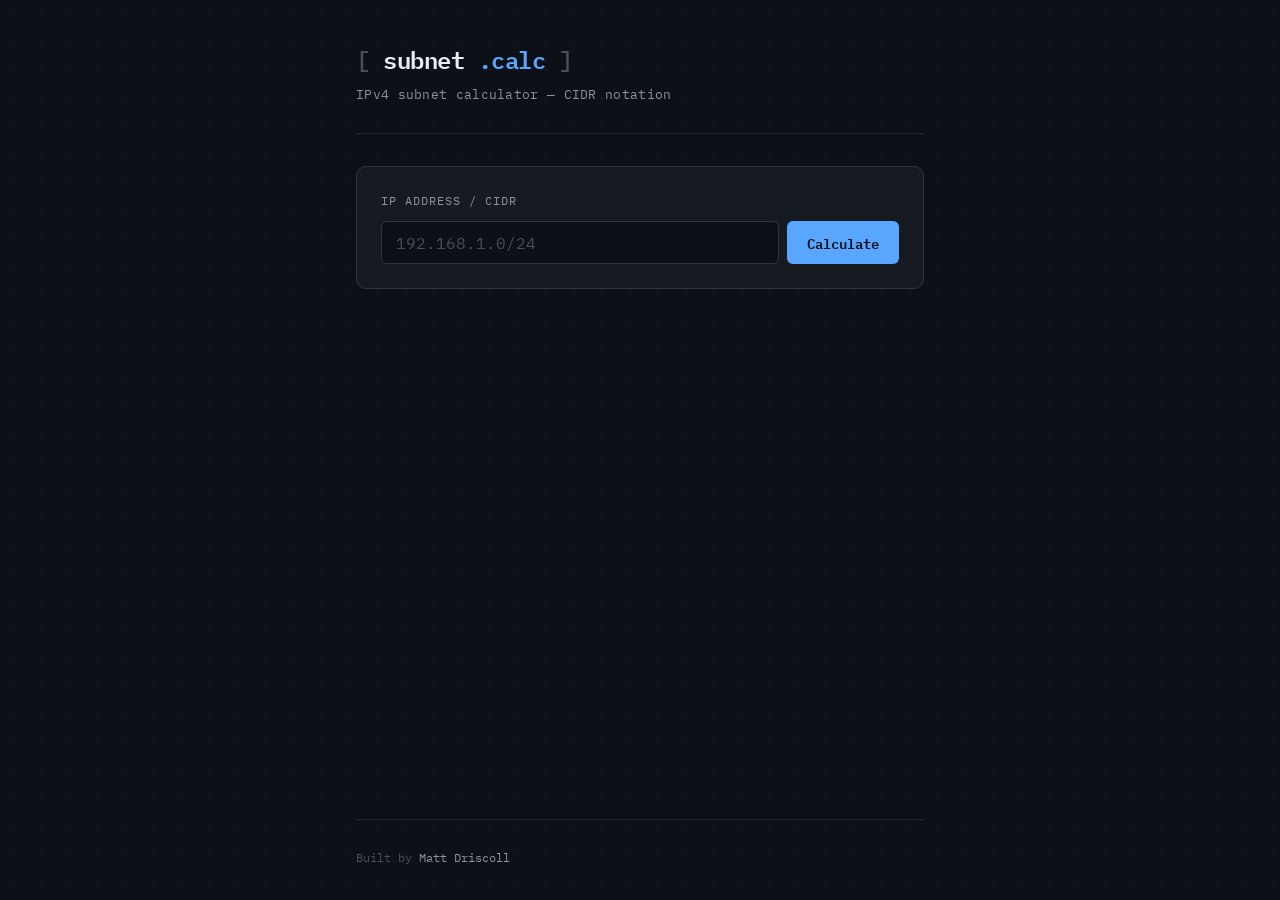
==== index.html @ 5d2c5b78 "deploy: add frontend files to root for GitHub Pages" ====
<!DOCTYPE html>
<html lang="en">
<head>
  <meta charset="UTF-8" />
  <meta name="viewport" content="width=device-width, initial-scale=1.0" />
  <title>Subnet Calculator</title>
  <link rel="preconnect" href="https://fonts.googleapis.com" />
  <link rel="preconnect" href="https://fonts.gstatic.com" crossorigin />
  <link href="https://fonts.googleapis.com/css2?family=IBM+Plex+Mono:wght@400;600&family=IBM+Plex+Sans:wght@400;500;600&display=swap" rel="stylesheet" />
  <link rel="stylesheet" href="style.css" />
</head>
<body>
 
  <div class="page">
 
    <header class="site-header">
      <div class="header-inner">
        <div class="logo">
          <span class="logo-bracket">[</span>
          subnet
          <span class="logo-accent">.calc</span>
          <span class="logo-bracket">]</span>
        </div>
        <p class="tagline">IPv4 subnet calculator — CIDR notation</p>
      </div>
    </header>
 
    <main class="main">
 
      <section class="card input-card">
        <form id="subnetForm" novalidate>
          <label class="field-label" for="cidr">IP Address / CIDR</label>
          <div class="input-row">
            <input
              type="text"
              id="cidr"
              name="cidr"
              class="cidr-input"
              placeholder="192.168.1.0/24"
              autocomplete="off"
              spellcheck="false"
              required
            />
            <button type="submit" class="calc-btn">Calculate</button>
          </div>
          <p id="errorMsg" class="error-msg hidden" role="alert"></p>
        </form>
      </section>
 
      <section id="result" class="card result-card hidden" aria-live="polite">
        <h2 class="card-title">Results</h2>
        <ul id="resultList" class="result-list"></ul>
      </section>
 
      <section id="history" class="card history-card hidden">
        <div class="history-header">
          <h2 class="card-title">History</h2>
          <button id="clearHistory" class="clear-btn">Clear</button>
        </div>
        <ul id="historyList" class="history-list"></ul>
      </section>
 
    </main>
 
    <footer class="site-footer">
      <p>Built by <a href="https://github.com/mrdrisk" target="_blank" rel="noopener">Matt Driscoll</a></p>
    </footer>
 
  </div>
 
  <!-- Load core logic first, then UI controller -->
  <script src="subnet.js"></script>
  <script src="script.js"></script>
 
</body>
</html>
---- style.css ----
/* ── Variables ───────────────────────────────────────────────────────────────── */
:root {
  --bg:          #0d1117;
  --surface:     #161b22;
  --surface-2:   #1c2330;
  --border:      #30363d;
  --border-light:#21262d;
  --accent:      #58a6ff;
  --accent-dim:  rgba(88, 166, 255, 0.12);
  --green:       #3fb950;
  --green-dim:   rgba(63, 185, 80, 0.1);
  --red:         #f85149;
  --red-dim:     rgba(248, 81, 73, 0.1);
  --text:        #e6edf3;
  --text-muted:  #8b949e;
  --text-subtle: #484f58;
  --mono:        'IBM Plex Mono', monospace;
  --sans:        'IBM Plex Sans', sans-serif;
  --radius:      6px;
  --radius-lg:   10px;
}
 
/* ── Reset ───────────────────────────────────────────────────────────────────── */
*, *::before, *::after {
  box-sizing: border-box;
  margin: 0;
  padding: 0;
}
 
/* ── Base ────────────────────────────────────────────────────────────────────── */
html { font-size: 16px; }
 
body {
  font-family: var(--sans);
  background: var(--bg);
  color: var(--text);
  min-height: 100vh;
  line-height: 1.6;
  -webkit-font-smoothing: antialiased;
}
 
/* Subtle dot-grid background */
body::before {
  content: '';
  position: fixed;
  inset: 0;
  background-image: radial-gradient(circle, #30363d 1px, transparent 1px);
  background-size: 28px 28px;
  opacity: 0.35;
  pointer-events: none;
  z-index: 0;
}
 
/* ── Layout ──────────────────────────────────────────────────────────────────── */
.page {
  position: relative;
  z-index: 1;
  display: flex;
  flex-direction: column;
  min-height: 100vh;
  max-width: 600px;
  margin: 0 auto;
  padding: 0 16px;
}
 
/* ── Header ──────────────────────────────────────────────────────────────────── */
.site-header {
  padding: 40px 0 28px;
  border-bottom: 1px solid var(--border-light);
  margin-bottom: 32px;
}
 
.logo {
  font-family: var(--mono);
  font-size: 1.5rem;
  font-weight: 600;
  letter-spacing: -0.5px;
  color: var(--text);
  margin-bottom: 6px;
}
 
.logo-bracket { color: var(--text-subtle); }
.logo-accent  { color: var(--accent); }
 
.tagline {
  font-size: 0.82rem;
  color: var(--text-muted);
  font-family: var(--mono);
  letter-spacing: 0.3px;
}
 
/* ── Main ────────────────────────────────────────────────────────────────────── */
.main {
  flex: 1;
  display: flex;
  flex-direction: column;
  gap: 16px;
}
 
/* ── Card ────────────────────────────────────────────────────────────────────── */
.card {
  background: var(--surface);
  border: 1px solid var(--border);
  border-radius: var(--radius-lg);
  padding: 24px;
}
 
.card-title {
  font-size: 0.75rem;
  font-family: var(--mono);
  text-transform: uppercase;
  letter-spacing: 1.5px;
  color: var(--text-muted);
  margin-bottom: 16px;
}
 
/* ── Input form ──────────────────────────────────────────────────────────────── */
.field-label {
  display: block;
  font-size: 0.78rem;
  font-family: var(--mono);
  color: var(--text-muted);
  text-transform: uppercase;
  letter-spacing: 1px;
  margin-bottom: 10px;
}
 
.input-row {
  display: flex;
  gap: 8px;
}
 
.cidr-input {
  flex: 1;
  background: var(--bg);
  border: 1px solid var(--border);
  border-radius: var(--radius);
  padding: 10px 14px;
  font-family: var(--mono);
  font-size: 1rem;
  color: var(--text);
  outline: none;
  transition: border-color 0.15s ease, box-shadow 0.15s ease;
}
 
.cidr-input::placeholder { color: var(--text-subtle); }
 
.cidr-input:focus {
  border-color: var(--accent);
  box-shadow: 0 0 0 3px rgba(88, 166, 255, 0.15);
}
 
.calc-btn {
  background: var(--accent);
  color: #0d1117;
  font-family: var(--mono);
  font-size: 0.88rem;
  font-weight: 600;
  border: none;
  border-radius: var(--radius);
  padding: 10px 20px;
  cursor: pointer;
  white-space: nowrap;
  transition: opacity 0.15s ease, transform 0.1s ease;
}
 
.calc-btn:hover  { opacity: 0.88; }
.calc-btn:active { transform: scale(0.97); }
 
/* ── Error message ───────────────────────────────────────────────────────────── */
.error-msg {
  margin-top: 10px;
  font-family: var(--mono);
  font-size: 0.82rem;
  color: var(--red);
  background: var(--red-dim);
  border: 1px solid rgba(248, 81, 73, 0.25);
  border-radius: var(--radius);
  padding: 8px 12px;
}
 
/* ── Result list ─────────────────────────────────────────────────────────────── */
.result-card {
  animation: slideIn 0.2s ease;
}
 
.result-list {
  list-style: none;
  display: flex;
  flex-direction: column;
  gap: 2px;
}
 
.result-list li {
  display: flex;
  justify-content: space-between;
  align-items: baseline;
  gap: 12px;
  padding: 9px 12px;
  border-radius: var(--radius);
  background: var(--surface-2);
  border: 1px solid var(--border-light);
  transition: border-color 0.15s;
}
 
.result-list li:hover {
  border-color: var(--border);
}
 
.result-label {
  font-size: 0.8rem;
  color: var(--text-muted);
  font-family: var(--mono);
  white-space: nowrap;
}
 
.result-value {
  font-family: var(--mono);
  font-size: 0.88rem;
  font-weight: 600;
  color: var(--text);
  text-align: right;
}
 
/* ── History ─────────────────────────────────────────────────────────────────── */
.history-header {
  display: flex;
  justify-content: space-between;
  align-items: center;
  margin-bottom: 16px;
}
 
.history-header .card-title { margin-bottom: 0; }
 
.clear-btn {
  font-family: var(--mono);
  font-size: 0.75rem;
  color: var(--text-muted);
  background: transparent;
  border: 1px solid var(--border);
  border-radius: var(--radius);
  padding: 4px 10px;
  cursor: pointer;
  transition: color 0.15s, border-color 0.15s;
}
 
.clear-btn:hover {
  color: var(--red);
  border-color: var(--red);
}
 
.history-list {
  list-style: none;
  display: flex;
  flex-direction: column;
  gap: 2px;
}
 
.history-list li {
  display: flex;
  align-items: center;
  gap: 10px;
  padding: 8px 12px;
  border-radius: var(--radius);
  cursor: pointer;
  border: 1px solid transparent;
  transition: background 0.15s, border-color 0.15s;
}
 
.history-list li:hover {
  background: var(--accent-dim);
  border-color: rgba(88, 166, 255, 0.2);
}
 
.history-input {
  font-family: var(--mono);
  font-size: 0.85rem;
  color: var(--text);
}
 
.history-arrow {
  font-size: 0.75rem;
  color: var(--text-subtle);
}
 
.history-network {
  font-family: var(--mono);
  font-size: 0.82rem;
  color: var(--accent);
}
 
/* ── Footer ──────────────────────────────────────────────────────────────────── */
.site-footer {
  padding: 28px 0 32px;
  border-top: 1px solid var(--border-light);
  margin-top: 32px;
  font-size: 0.78rem;
  color: var(--text-subtle);
  font-family: var(--mono);
}
 
.site-footer a {
  color: var(--text-muted);
  text-decoration: none;
  transition: color 0.15s;
}
 
.site-footer a:hover { color: var(--accent); }
 
/* ── Utility ─────────────────────────────────────────────────────────────────── */
.hidden { display: none !important; }
 
/* ── Animation ───────────────────────────────────────────────────────────────── */
@keyframes slideIn {
  from { opacity: 0; transform: translateY(8px); }
  to   { opacity: 1; transform: translateY(0); }
}
 
/* ── Responsive ──────────────────────────────────────────────────────────────── */
@media (max-width: 480px) {
  .site-header { padding: 28px 0 20px; }
  .card { padding: 18px; }
  .input-row { flex-direction: column; }
  .calc-btn { width: 100%; }
}
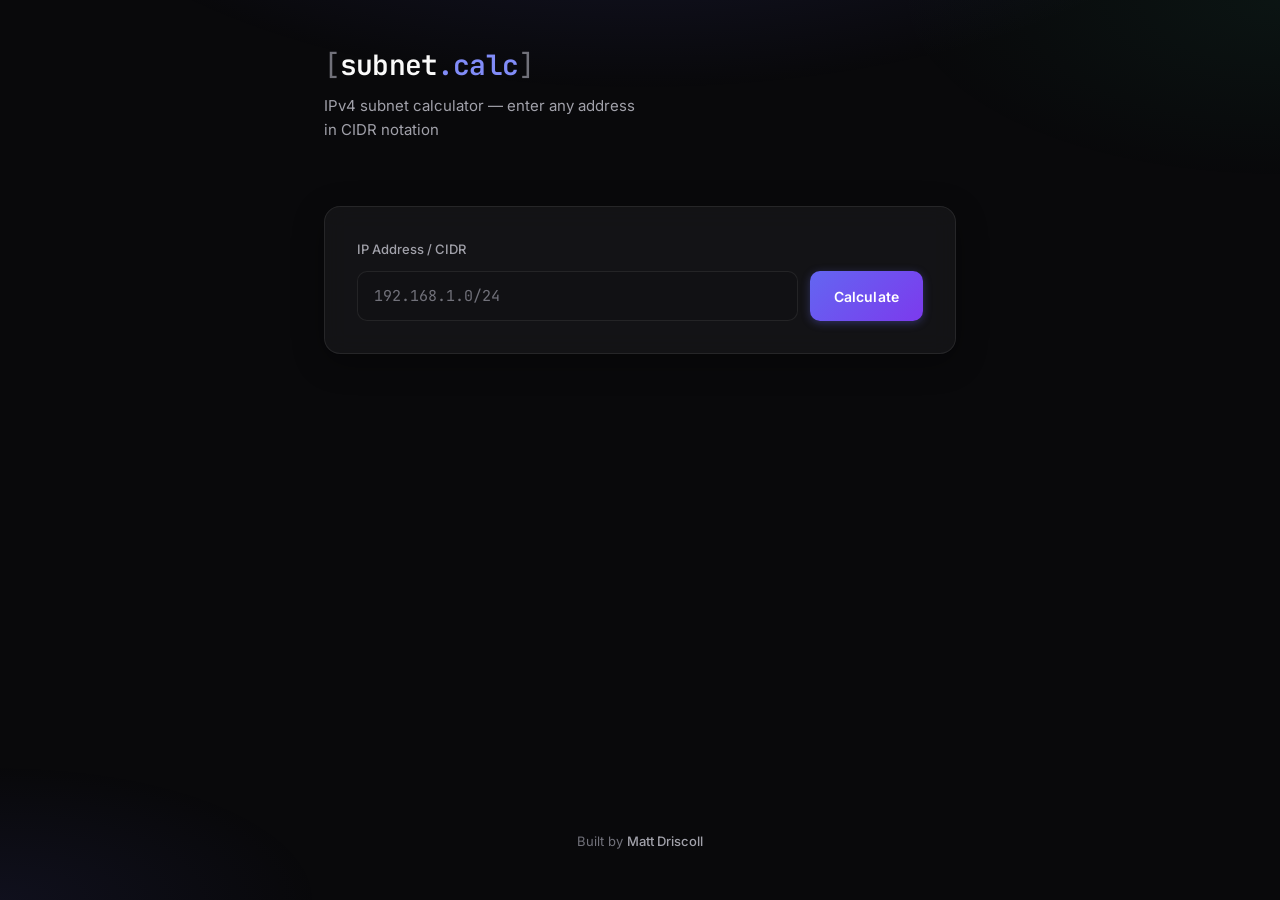
==== commit b9e9ef84: "style: modernize UI with updated layout, spacing, and color scheme Refresh the frontend with a clean" ====
--- a/index.html
+++ b/index.html
@@ -3,30 +3,29 @@
 <head>
   <meta charset="UTF-8" />
   <meta name="viewport" content="width=device-width, initial-scale=1.0" />
-  <title>Subnet Calculator</title>
+  <meta name="theme-color" content="#09090b" />
+  <meta name="description" content="IPv4 subnet calculator with full CIDR support — network address, broadcast, host range, and more." />
+  <title>subnet.calc — IPv4 Subnet Calculator</title>
   <link rel="preconnect" href="https://fonts.googleapis.com" />
   <link rel="preconnect" href="https://fonts.gstatic.com" crossorigin />
-  <link href="https://fonts.googleapis.com/css2?family=IBM+Plex+Mono:wght@400;600&family=IBM+Plex+Sans:wght@400;500;600&display=swap" rel="stylesheet" />
+  <link href="https://fonts.googleapis.com/css2?family=Inter:wght@400;500;600&family=JetBrains+Mono:wght@400;500;600&display=swap" rel="stylesheet" />
   <link rel="stylesheet" href="style.css" />
 </head>
 <body>
- 
+
   <div class="page">
- 
+
     <header class="site-header">
       <div class="header-inner">
         <div class="logo">
-          <span class="logo-bracket">[</span>
-          subnet
-          <span class="logo-accent">.calc</span>
-          <span class="logo-bracket">]</span>
+          <span class="logo-bracket">[</span>subnet<span class="logo-accent">.calc</span><span class="logo-bracket">]</span>
         </div>
-        <p class="tagline">IPv4 subnet calculator — CIDR notation</p>
+        <p class="tagline">IPv4 subnet calculator — enter any address in CIDR notation</p>
       </div>
     </header>
- 
+
     <main class="main">
- 
+
       <section class="card input-card">
         <form id="subnetForm" novalidate>
           <label class="field-label" for="cidr">IP Address / CIDR</label>
@@ -46,31 +45,30 @@
           <p id="errorMsg" class="error-msg hidden" role="alert"></p>
         </form>
       </section>
- 
+
       <section id="result" class="card result-card hidden" aria-live="polite">
         <h2 class="card-title">Results</h2>
         <ul id="resultList" class="result-list"></ul>
       </section>
- 
+
       <section id="history" class="card history-card hidden">
         <div class="history-header">
           <h2 class="card-title">History</h2>
-          <button id="clearHistory" class="clear-btn">Clear</button>
+          <button id="clearHistory" class="clear-btn" type="button">Clear</button>
         </div>
         <ul id="historyList" class="history-list"></ul>
       </section>
- 
+
     </main>
- 
+
     <footer class="site-footer">
       <p>Built by <a href="https://github.com/mrdrisk" target="_blank" rel="noopener">Matt Driscoll</a></p>
     </footer>
- 
+
   </div>
- 
-  <!-- Load core logic first, then UI controller -->
+
   <script src="subnet.js"></script>
   <script src="script.js"></script>
- 
+
 </body>
 </html>
--- a/style.css
+++ b/style.css
@@ -1,35 +1,52 @@
-/* ── Variables ───────────────────────────────────────────────────────────────── */
+/* ── Design tokens ─────────────────────────────────────────────────────────── */
 :root {
-  --bg:          #0d1117;
-  --surface:     #161b22;
-  --surface-2:   #1c2330;
-  --border:      #30363d;
-  --border-light:#21262d;
-  --accent:      #58a6ff;
-  --accent-dim:  rgba(88, 166, 255, 0.12);
-  --green:       #3fb950;
-  --green-dim:   rgba(63, 185, 80, 0.1);
-  --red:         #f85149;
-  --red-dim:     rgba(248, 81, 73, 0.1);
-  --text:        #e6edf3;
-  --text-muted:  #8b949e;
-  --text-subtle: #484f58;
-  --mono:        'IBM Plex Mono', monospace;
-  --sans:        'IBM Plex Sans', sans-serif;
-  --radius:      6px;
-  --radius-lg:   10px;
-}
- 
-/* ── Reset ───────────────────────────────────────────────────────────────────── */
+  --bg:            #09090b;
+  --bg-elevated:   #111114;
+  --surface:       rgba(24, 24, 27, 0.72);
+  --surface-hover: rgba(39, 39, 42, 0.65);
+  --border:        rgba(255, 255, 255, 0.08);
+  --border-strong: rgba(255, 255, 255, 0.14);
+  --accent:        #818cf8;
+  --accent-strong: #6366f1;
+  --accent-glow:   rgba(99, 102, 241, 0.35);
+  --accent-dim:    rgba(99, 102, 241, 0.12);
+  --green:         #34d399;
+  --green-dim:     rgba(52, 211, 153, 0.12);
+  --red:           #f87171;
+  --red-dim:       rgba(248, 113, 113, 0.1);
+  --text:          #fafafa;
+  --text-muted:    #a1a1aa;
+  --text-subtle:   #71717a;
+  --mono:          'JetBrains Mono', ui-monospace, monospace;
+  --sans:          'Inter', system-ui, sans-serif;
+  --radius:        10px;
+  --radius-lg:     16px;
+  --radius-xl:     24px;
+  --shadow-sm:     0 1px 2px rgba(0, 0, 0, 0.24);
+  --shadow-md:     0 8px 32px rgba(0, 0, 0, 0.32);
+  --shadow-glow:   0 0 0 1px rgba(99, 102, 241, 0.15), 0 12px 40px rgba(99, 102, 241, 0.12);
+  --space-xs:      0.5rem;
+  --space-sm:      0.75rem;
+  --space-md:      1rem;
+  --space-lg:      1.5rem;
+  --space-xl:      2rem;
+  --space-2xl:     3rem;
+  --transition:    0.18s ease;
+}
+
+/* ── Reset ─────────────────────────────────────────────────────────────────── */
 *, *::before, *::after {
   box-sizing: border-box;
   margin: 0;
   padding: 0;
 }
- 
-/* ── Base ────────────────────────────────────────────────────────────────────── */
-html { font-size: 16px; }
- 
+
+/* ── Base ──────────────────────────────────────────────────────────────────── */
+html {
+  font-size: 16px;
+  scroll-behavior: smooth;
+}
+
 body {
   font-family: var(--sans);
   background: var(--bg);
@@ -37,289 +54,421 @@
   min-height: 100vh;
   line-height: 1.6;
   -webkit-font-smoothing: antialiased;
-}
- 
-/* Subtle dot-grid background */
+  -moz-osx-font-smoothing: grayscale;
+}
+
 body::before {
   content: '';
   position: fixed;
   inset: 0;
-  background-image: radial-gradient(circle, #30363d 1px, transparent 1px);
-  background-size: 28px 28px;
-  opacity: 0.35;
+  background:
+    radial-gradient(ellipse 80% 50% at 50% -20%, rgba(99, 102, 241, 0.18), transparent 60%),
+    radial-gradient(ellipse 60% 40% at 100% 0%, rgba(52, 211, 153, 0.06), transparent 50%),
+    radial-gradient(ellipse 50% 30% at 0% 100%, rgba(99, 102, 241, 0.08), transparent 50%);
   pointer-events: none;
   z-index: 0;
 }
- 
-/* ── Layout ──────────────────────────────────────────────────────────────────── */
+
+/* ── Layout ────────────────────────────────────────────────────────────────── */
 .page {
   position: relative;
   z-index: 1;
   display: flex;
   flex-direction: column;
   min-height: 100vh;
-  max-width: 600px;
+  max-width: 680px;
   margin: 0 auto;
-  padding: 0 16px;
-}
- 
-/* ── Header ──────────────────────────────────────────────────────────────────── */
+  padding: 0 var(--space-lg);
+}
+
+/* ── Header ────────────────────────────────────────────────────────────────── */
 .site-header {
-  padding: 40px 0 28px;
-  border-bottom: 1px solid var(--border-light);
-  margin-bottom: 32px;
-}
- 
+  padding: var(--space-2xl) 0 var(--space-xl);
+  margin-bottom: var(--space-xl);
+}
+
+.header-inner {
+  display: flex;
+  flex-direction: column;
+  gap: var(--space-sm);
+}
+
 .logo {
   font-family: var(--mono);
-  font-size: 1.5rem;
+  font-size: clamp(1.35rem, 4vw, 1.75rem);
   font-weight: 600;
-  letter-spacing: -0.5px;
+  letter-spacing: -0.03em;
   color: var(--text);
-  margin-bottom: 6px;
-}
- 
-.logo-bracket { color: var(--text-subtle); }
-.logo-accent  { color: var(--accent); }
- 
+  line-height: 1.2;
+}
+
+.logo-bracket {
+  color: var(--text-subtle);
+  font-weight: 400;
+}
+
+.logo-accent {
+  color: var(--accent);
+}
+
 .tagline {
-  font-size: 0.82rem;
+  font-size: 0.9375rem;
   color: var(--text-muted);
-  font-family: var(--mono);
-  letter-spacing: 0.3px;
-}
- 
-/* ── Main ────────────────────────────────────────────────────────────────────── */
+  font-weight: 400;
+  max-width: 36ch;
+}
+
+/* ── Main ──────────────────────────────────────────────────────────────────── */
 .main {
   flex: 1;
   display: flex;
   flex-direction: column;
-  gap: 16px;
-}
- 
-/* ── Card ────────────────────────────────────────────────────────────────────── */
+  gap: var(--space-lg);
+}
+
+/* ── Cards ─────────────────────────────────────────────────────────────────── */
 .card {
   background: var(--surface);
   border: 1px solid var(--border);
   border-radius: var(--radius-lg);
-  padding: 24px;
-}
- 
+  padding: var(--space-xl);
+  backdrop-filter: blur(12px);
+  -webkit-backdrop-filter: blur(12px);
+  box-shadow: var(--shadow-sm);
+  transition: border-color var(--transition), box-shadow var(--transition);
+}
+
+.card:hover {
+  border-color: var(--border-strong);
+}
+
 .card-title {
-  font-size: 0.75rem;
-  font-family: var(--mono);
+  font-size: 0.6875rem;
+  font-family: var(--mono);
+  font-weight: 600;
   text-transform: uppercase;
-  letter-spacing: 1.5px;
-  color: var(--text-muted);
-  margin-bottom: 16px;
-}
- 
-/* ── Input form ──────────────────────────────────────────────────────────────── */
+  letter-spacing: 0.12em;
+  color: var(--text-subtle);
+  margin-bottom: var(--space-lg);
+}
+
+/* ── Input form ────────────────────────────────────────────────────────────── */
+.input-card {
+  box-shadow: var(--shadow-md);
+}
+
 .field-label {
   display: block;
-  font-size: 0.78rem;
-  font-family: var(--mono);
+  font-size: 0.8125rem;
+  font-weight: 500;
   color: var(--text-muted);
-  text-transform: uppercase;
-  letter-spacing: 1px;
-  margin-bottom: 10px;
-}
- 
+  margin-bottom: var(--space-sm);
+}
+
 .input-row {
   display: flex;
-  gap: 8px;
-}
- 
+  gap: var(--space-sm);
+}
+
 .cidr-input {
   flex: 1;
-  background: var(--bg);
+  min-width: 0;
+  background: var(--bg-elevated);
   border: 1px solid var(--border);
   border-radius: var(--radius);
-  padding: 10px 14px;
-  font-family: var(--mono);
-  font-size: 1rem;
+  padding: 0.875rem 1rem;
+  font-family: var(--mono);
+  font-size: 0.9375rem;
   color: var(--text);
   outline: none;
-  transition: border-color 0.15s ease, box-shadow 0.15s ease;
-}
- 
-.cidr-input::placeholder { color: var(--text-subtle); }
- 
+  transition: border-color var(--transition), box-shadow var(--transition), background var(--transition);
+}
+
+.cidr-input::placeholder {
+  color: var(--text-subtle);
+}
+
+.cidr-input:hover {
+  border-color: var(--border-strong);
+}
+
 .cidr-input:focus {
-  border-color: var(--accent);
-  box-shadow: 0 0 0 3px rgba(88, 166, 255, 0.15);
-}
- 
+  border-color: var(--accent-strong);
+  box-shadow: 0 0 0 3px var(--accent-dim);
+  background: rgba(17, 17, 20, 0.95);
+}
+
 .calc-btn {
-  background: var(--accent);
-  color: #0d1117;
-  font-family: var(--mono);
-  font-size: 0.88rem;
+  background: linear-gradient(135deg, var(--accent-strong), #7c3aed);
+  color: #fff;
+  font-family: var(--sans);
+  font-size: 0.875rem;
   font-weight: 600;
+  letter-spacing: 0.01em;
   border: none;
   border-radius: var(--radius);
-  padding: 10px 20px;
+  padding: 0.875rem 1.5rem;
   cursor: pointer;
   white-space: nowrap;
-  transition: opacity 0.15s ease, transform 0.1s ease;
-}
- 
-.calc-btn:hover  { opacity: 0.88; }
-.calc-btn:active { transform: scale(0.97); }
- 
-/* ── Error message ───────────────────────────────────────────────────────────── */
+  box-shadow: 0 2px 8px var(--accent-glow);
+  transition: transform var(--transition), box-shadow var(--transition), opacity var(--transition);
+}
+
+.calc-btn:hover {
+  box-shadow: var(--shadow-glow);
+  transform: translateY(-1px);
+}
+
+.calc-btn:active {
+  transform: translateY(0);
+  opacity: 0.92;
+}
+
+.calc-btn:focus-visible {
+  outline: 2px solid var(--accent);
+  outline-offset: 2px;
+}
+
+/* ── Error message ─────────────────────────────────────────────────────────── */
 .error-msg {
-  margin-top: 10px;
-  font-family: var(--mono);
-  font-size: 0.82rem;
+  margin-top: var(--space-md);
+  font-size: 0.8125rem;
   color: var(--red);
   background: var(--red-dim);
-  border: 1px solid rgba(248, 81, 73, 0.25);
+  border: 1px solid rgba(248, 113, 113, 0.22);
   border-radius: var(--radius);
-  padding: 8px 12px;
-}
- 
-/* ── Result list ─────────────────────────────────────────────────────────────── */
+  padding: var(--space-sm) var(--space-md);
+}
+
+/* ── Results ───────────────────────────────────────────────────────────────── */
 .result-card {
-  animation: slideIn 0.2s ease;
-}
- 
+  animation: fadeUp 0.28s ease;
+}
+
 .result-list {
   list-style: none;
   display: flex;
   flex-direction: column;
-  gap: 2px;
-}
- 
+  gap: 1px;
+  background: var(--border);
+  border-radius: var(--radius);
+  overflow: hidden;
+  border: 1px solid var(--border);
+}
+
 .result-list li {
   display: flex;
   justify-content: space-between;
-  align-items: baseline;
-  gap: 12px;
-  padding: 9px 12px;
-  border-radius: var(--radius);
-  background: var(--surface-2);
-  border: 1px solid var(--border-light);
-  transition: border-color 0.15s;
-}
- 
+  align-items: center;
+  gap: var(--space-lg);
+  padding: 0.875rem 1.125rem;
+  background: var(--bg-elevated);
+  transition: background var(--transition);
+}
+
 .result-list li:hover {
-  border-color: var(--border);
-}
- 
+  background: var(--surface-hover);
+}
+
+.result-list li:first-child {
+  border-radius: calc(var(--radius) - 1px) calc(var(--radius) - 1px) 0 0;
+}
+
+.result-list li:last-child {
+  border-radius: 0 0 calc(var(--radius) - 1px) calc(var(--radius) - 1px);
+}
+
 .result-label {
-  font-size: 0.8rem;
+  font-size: 0.8125rem;
   color: var(--text-muted);
-  font-family: var(--mono);
-  white-space: nowrap;
-}
- 
+  font-weight: 500;
+  flex-shrink: 0;
+}
+
 .result-value {
   font-family: var(--mono);
-  font-size: 0.88rem;
-  font-weight: 600;
+  font-size: 0.8125rem;
+  font-weight: 500;
   color: var(--text);
   text-align: right;
-}
- 
+  word-break: break-all;
+}
+
+.result-list li:last-child .result-value {
+  color: var(--green);
+}
+
 /* ── History ─────────────────────────────────────────────────────────────────── */
 .history-header {
   display: flex;
   justify-content: space-between;
   align-items: center;
-  margin-bottom: 16px;
-}
- 
-.history-header .card-title { margin-bottom: 0; }
- 
+  margin-bottom: var(--space-lg);
+}
+
+.history-header .card-title {
+  margin-bottom: 0;
+}
+
 .clear-btn {
-  font-family: var(--mono);
+  font-family: var(--sans);
   font-size: 0.75rem;
+  font-weight: 500;
   color: var(--text-muted);
   background: transparent;
   border: 1px solid var(--border);
-  border-radius: var(--radius);
-  padding: 4px 10px;
+  border-radius: 999px;
+  padding: 0.375rem 0.875rem;
   cursor: pointer;
-  transition: color 0.15s, border-color 0.15s;
-}
- 
+  transition: color var(--transition), border-color var(--transition), background var(--transition);
+}
+
 .clear-btn:hover {
   color: var(--red);
-  border-color: var(--red);
-}
- 
+  border-color: rgba(248, 113, 113, 0.35);
+  background: var(--red-dim);
+}
+
+.clear-btn:focus-visible {
+  outline: 2px solid var(--accent);
+  outline-offset: 2px;
+}
+
 .history-list {
   list-style: none;
   display: flex;
   flex-direction: column;
-  gap: 2px;
-}
- 
+  gap: var(--space-xs);
+}
+
 .history-list li {
   display: flex;
   align-items: center;
-  gap: 10px;
-  padding: 8px 12px;
+  gap: var(--space-sm);
+  padding: 0.75rem 1rem;
   border-radius: var(--radius);
   cursor: pointer;
   border: 1px solid transparent;
-  transition: background 0.15s, border-color 0.15s;
-}
- 
+  background: var(--bg-elevated);
+  transition: background var(--transition), border-color var(--transition), transform var(--transition);
+}
+
 .history-list li:hover {
   background: var(--accent-dim);
-  border-color: rgba(88, 166, 255, 0.2);
-}
- 
+  border-color: rgba(99, 102, 241, 0.25);
+  transform: translateX(2px);
+}
+
 .history-input {
   font-family: var(--mono);
-  font-size: 0.85rem;
+  font-size: 0.8125rem;
   color: var(--text);
-}
- 
+  flex-shrink: 0;
+}
+
 .history-arrow {
   font-size: 0.75rem;
   color: var(--text-subtle);
-}
- 
+  flex-shrink: 0;
+}
+
 .history-network {
   font-family: var(--mono);
-  font-size: 0.82rem;
+  font-size: 0.8125rem;
   color: var(--accent);
-}
- 
-/* ── Footer ──────────────────────────────────────────────────────────────────── */
+  margin-left: auto;
+  text-align: right;
+}
+
+/* ── Footer ────────────────────────────────────────────────────────────────── */
 .site-footer {
-  padding: 28px 0 32px;
-  border-top: 1px solid var(--border-light);
-  margin-top: 32px;
-  font-size: 0.78rem;
+  padding: var(--space-xl) 0 var(--space-2xl);
+  margin-top: var(--space-xl);
+  font-size: 0.8125rem;
   color: var(--text-subtle);
-  font-family: var(--mono);
-}
- 
+  text-align: center;
+}
+
 .site-footer a {
   color: var(--text-muted);
   text-decoration: none;
-  transition: color 0.15s;
-}
- 
-.site-footer a:hover { color: var(--accent); }
- 
-/* ── Utility ─────────────────────────────────────────────────────────────────── */
-.hidden { display: none !important; }
- 
-/* ── Animation ───────────────────────────────────────────────────────────────── */
-@keyframes slideIn {
-  from { opacity: 0; transform: translateY(8px); }
-  to   { opacity: 1; transform: translateY(0); }
-}
- 
-/* ── Responsive ──────────────────────────────────────────────────────────────── */
-@media (max-width: 480px) {
-  .site-header { padding: 28px 0 20px; }
-  .card { padding: 18px; }
-  .input-row { flex-direction: column; }
-  .calc-btn { width: 100%; }
-}
+  font-weight: 500;
+  transition: color var(--transition);
+}
+
+.site-footer a:hover {
+  color: var(--accent);
+}
+
+/* ── Utility ───────────────────────────────────────────────────────────────── */
+.hidden {
+  display: none !important;
+}
+
+/* ── Animation ─────────────────────────────────────────────────────────────── */
+@keyframes fadeUp {
+  from {
+    opacity: 0;
+    transform: translateY(10px);
+  }
+  to {
+    opacity: 1;
+    transform: translateY(0);
+  }
+}
+
+/* ── Responsive ────────────────────────────────────────────────────────────── */
+@media (max-width: 540px) {
+  .page {
+    padding: 0 var(--space-md);
+  }
+
+  .site-header {
+    padding: var(--space-xl) 0 var(--space-lg);
+    margin-bottom: var(--space-lg);
+  }
+
+  .card {
+    padding: var(--space-lg);
+    border-radius: var(--radius);
+  }
+
+  .input-row {
+    flex-direction: column;
+  }
+
+  .calc-btn {
+    width: 100%;
+    padding: 0.9375rem 1.5rem;
+  }
+
+  .result-list li {
+    flex-direction: column;
+    align-items: flex-start;
+    gap: 0.25rem;
+    padding: 0.875rem 1rem;
+  }
+
+  .result-value {
+    text-align: left;
+  }
+
+  .history-list li {
+    flex-wrap: wrap;
+  }
+
+  .history-network {
+    width: 100%;
+    margin-left: 0;
+    text-align: left;
+    padding-left: 0;
+  }
+}
+
+@media (prefers-reduced-motion: reduce) {
+  *, *::before, *::after {
+    animation-duration: 0.01ms !important;
+    animation-iteration-count: 1 !important;
+    transition-duration: 0.01ms !important;
+  }
+}
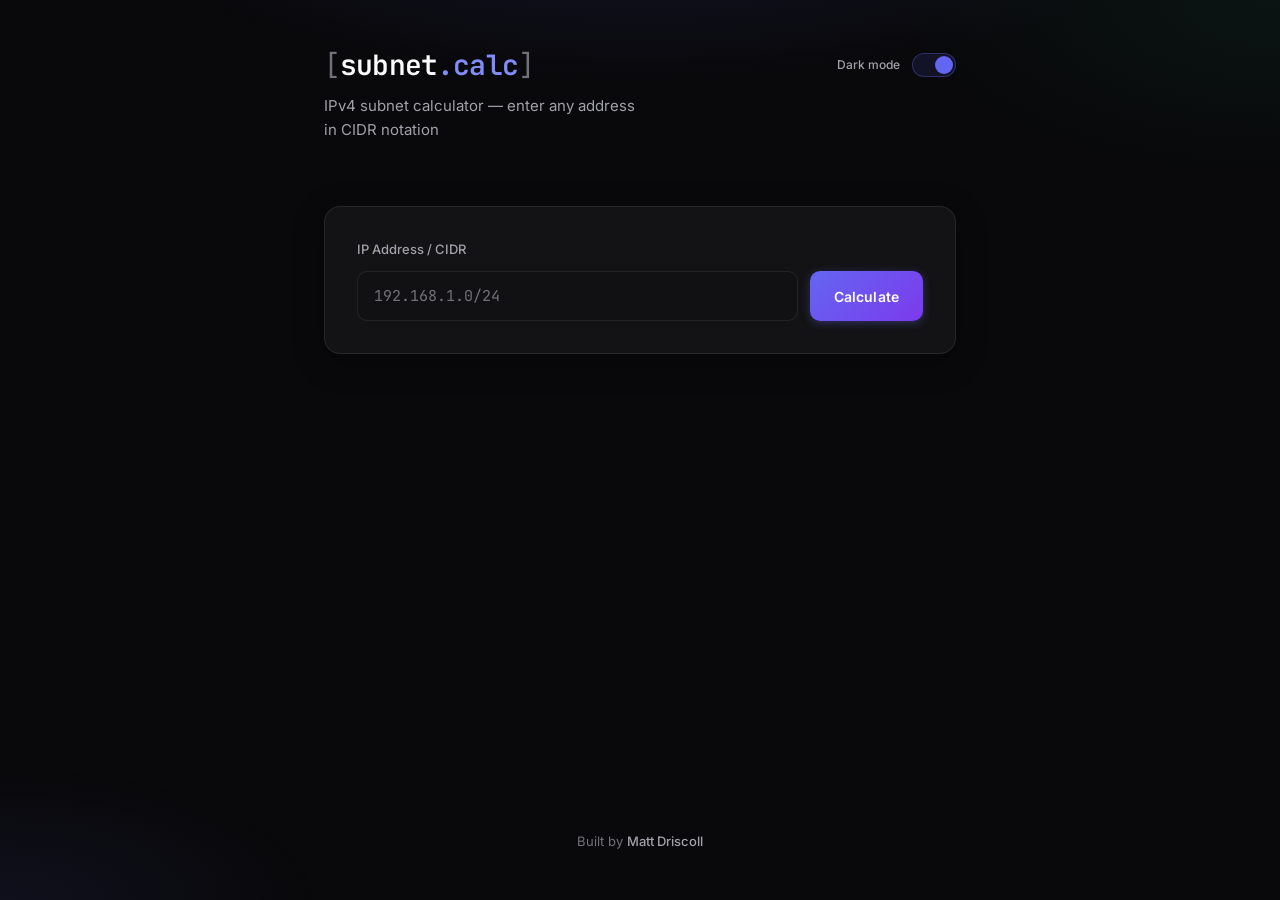
==== commit 63c1c59e: "feat: add dark mode toggle with light theme support Add an accessible dark/light theme toggle to the" ====
--- a/index.html
+++ b/index.html
@@ -10,6 +10,13 @@
   <link rel="preconnect" href="https://fonts.gstatic.com" crossorigin />
   <link href="https://fonts.googleapis.com/css2?family=Inter:wght@400;500;600&family=JetBrains+Mono:wght@400;500;600&display=swap" rel="stylesheet" />
   <link rel="stylesheet" href="style.css" />
+  <script>
+    (function () {
+      var theme = localStorage.getItem('subnetTheme');
+      if (theme !== 'light' && theme !== 'dark') theme = 'dark';
+      document.documentElement.setAttribute('data-theme', theme);
+    })();
+  </script>
 </head>
 <body>
 
@@ -17,8 +24,24 @@
 
     <header class="site-header">
       <div class="header-inner">
-        <div class="logo">
-          <span class="logo-bracket">[</span>subnet<span class="logo-accent">.calc</span><span class="logo-bracket">]</span>
+        <div class="header-top">
+          <div class="logo">
+            <span class="logo-bracket">[</span>subnet<span class="logo-accent">.calc</span><span class="logo-bracket">]</span>
+          </div>
+          <label class="theme-switch" for="themeToggle">
+            <span class="theme-switch-label">Dark mode</span>
+            <input
+              type="checkbox"
+              id="themeToggle"
+              class="theme-switch-input"
+              role="switch"
+              aria-label="Dark mode"
+              checked
+            />
+            <span class="theme-switch-track" aria-hidden="true">
+              <span class="theme-switch-thumb"></span>
+            </span>
+          </label>
         </div>
         <p class="tagline">IPv4 subnet calculator — enter any address in CIDR notation</p>
       </div>
--- a/style.css
+++ b/style.css
@@ -32,6 +32,39 @@
   --space-xl:      2rem;
   --space-2xl:     3rem;
   --transition:    0.18s ease;
+  --input-focus-bg: rgba(17, 17, 20, 0.95);
+  --mesh-1: rgba(99, 102, 241, 0.18);
+  --mesh-2: rgba(52, 211, 153, 0.06);
+  --mesh-3: rgba(99, 102, 241, 0.08);
+  --history-hover-border: rgba(99, 102, 241, 0.25);
+}
+
+html[data-theme="light"] {
+  --bg:            #f4f4f5;
+  --bg-elevated:   #ffffff;
+  --surface:       rgba(255, 255, 255, 0.88);
+  --surface-hover: rgba(244, 244, 245, 0.95);
+  --border:        rgba(0, 0, 0, 0.08);
+  --border-strong: rgba(0, 0, 0, 0.14);
+  --accent:        #6366f1;
+  --accent-strong: #4f46e5;
+  --accent-glow:   rgba(79, 70, 229, 0.25);
+  --accent-dim:    rgba(99, 102, 241, 0.1);
+  --green:         #059669;
+  --green-dim:     rgba(5, 150, 105, 0.1);
+  --red:           #dc2626;
+  --red-dim:       rgba(220, 38, 38, 0.08);
+  --text:          #18181b;
+  --text-muted:    #52525b;
+  --text-subtle:   #a1a1aa;
+  --shadow-sm:     0 1px 2px rgba(0, 0, 0, 0.06);
+  --shadow-md:     0 8px 24px rgba(0, 0, 0, 0.08);
+  --shadow-glow:   0 0 0 1px rgba(99, 102, 241, 0.12), 0 12px 32px rgba(99, 102, 241, 0.1);
+  --input-focus-bg: #ffffff;
+  --mesh-1: rgba(99, 102, 241, 0.1);
+  --mesh-2: rgba(52, 211, 153, 0.08);
+  --mesh-3: rgba(99, 102, 241, 0.06);
+  --history-hover-border: rgba(99, 102, 241, 0.2);
 }
 
 /* ── Reset ─────────────────────────────────────────────────────────────────── */
@@ -55,6 +88,7 @@
   line-height: 1.6;
   -webkit-font-smoothing: antialiased;
   -moz-osx-font-smoothing: grayscale;
+  transition: background var(--transition), color var(--transition);
 }
 
 body::before {
@@ -62,11 +96,12 @@
   position: fixed;
   inset: 0;
   background:
-    radial-gradient(ellipse 80% 50% at 50% -20%, rgba(99, 102, 241, 0.18), transparent 60%),
-    radial-gradient(ellipse 60% 40% at 100% 0%, rgba(52, 211, 153, 0.06), transparent 50%),
-    radial-gradient(ellipse 50% 30% at 0% 100%, rgba(99, 102, 241, 0.08), transparent 50%);
+    radial-gradient(ellipse 80% 50% at 50% -20%, var(--mesh-1), transparent 60%),
+    radial-gradient(ellipse 60% 40% at 100% 0%, var(--mesh-2), transparent 50%),
+    radial-gradient(ellipse 50% 30% at 0% 100%, var(--mesh-3), transparent 50%);
   pointer-events: none;
   z-index: 0;
+  transition: opacity var(--transition);
 }
 
 /* ── Layout ────────────────────────────────────────────────────────────────── */
@@ -91,6 +126,78 @@
   display: flex;
   flex-direction: column;
   gap: var(--space-sm);
+}
+
+.header-top {
+  display: flex;
+  align-items: center;
+  justify-content: space-between;
+  gap: var(--space-md);
+}
+
+/* ── Theme toggle ──────────────────────────────────────────────────────────── */
+.theme-switch {
+  display: inline-flex;
+  align-items: center;
+  gap: var(--space-sm);
+  cursor: pointer;
+  flex-shrink: 0;
+  user-select: none;
+}
+
+.theme-switch-label {
+  font-size: 0.75rem;
+  font-weight: 500;
+  color: var(--text-muted);
+}
+
+.theme-switch-input {
+  position: absolute;
+  width: 1px;
+  height: 1px;
+  padding: 0;
+  margin: -1px;
+  overflow: hidden;
+  clip: rect(0, 0, 0, 0);
+  white-space: nowrap;
+  border: 0;
+}
+
+.theme-switch-track {
+  position: relative;
+  display: block;
+  width: 2.75rem;
+  height: 1.5rem;
+  background: var(--bg-elevated);
+  border: 1px solid var(--border-strong);
+  border-radius: 999px;
+  transition: background var(--transition), border-color var(--transition);
+}
+
+.theme-switch-thumb {
+  position: absolute;
+  top: 2px;
+  left: 2px;
+  width: calc(1.5rem - 6px);
+  height: calc(1.5rem - 6px);
+  background: var(--text-muted);
+  border-radius: 50%;
+  transition: transform var(--transition), background var(--transition);
+}
+
+.theme-switch-input:checked + .theme-switch-track {
+  background: var(--accent-dim);
+  border-color: rgba(99, 102, 241, 0.35);
+}
+
+.theme-switch-input:checked + .theme-switch-track .theme-switch-thumb {
+  transform: translateX(1.25rem);
+  background: var(--accent-strong);
+}
+
+.theme-switch-input:focus-visible + .theme-switch-track {
+  outline: 2px solid var(--accent);
+  outline-offset: 2px;
 }
 
 .logo {
@@ -195,7 +302,7 @@
 .cidr-input:focus {
   border-color: var(--accent-strong);
   box-shadow: 0 0 0 3px var(--accent-dim);
-  background: rgba(17, 17, 20, 0.95);
+  background: var(--input-focus-bg);
 }
 
 .calc-btn {
@@ -355,7 +462,7 @@
 
 .history-list li:hover {
   background: var(--accent-dim);
-  border-color: rgba(99, 102, 241, 0.25);
+  border-color: var(--history-hover-border);
   transform: translateX(2px);
 }
 
@@ -428,6 +535,10 @@
     margin-bottom: var(--space-lg);
   }
 
+  .theme-switch-label {
+    display: none;
+  }
+
   .card {
     padding: var(--space-lg);
     border-radius: var(--radius);
